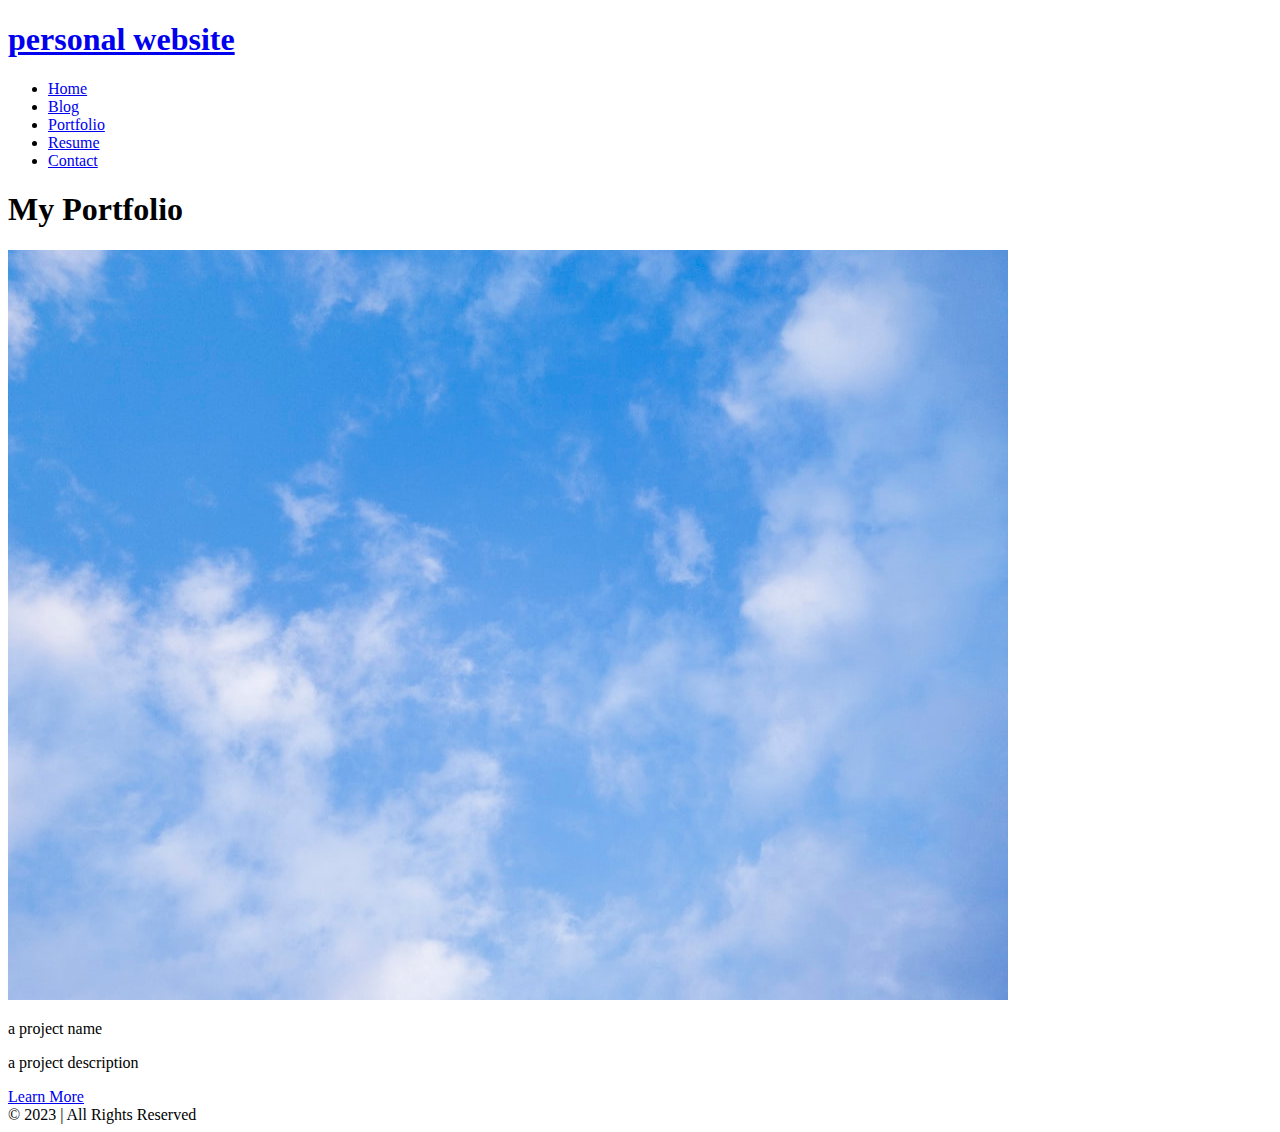
==== portfolio.html @ b61c6d44 "feat: add content to README.md" ====
<!DOCTYPE html>
<html>
 <head>
    <html lang="en">
    <title>My Personal Website</title>
    <link rel="stylesheet" href="styles.css" />
    <title>My Portfolio</title>
   <body>
    <nav class ="navbar">
        <h1 class="logo"><a href="index.html">personal website</a></h1>
        <ul class="nav-list">
            <li><a href="index.html">Home</a></li>
            <li><a href="blog.html">Blog</a></li>
            <li><a href="portfolio.html">Portfolio</a></li>
            <li><a href="resume.html">Resume</a></li>
            <li><a href="contact.html">Contact</a></li>
          </ul>
    </nav>
    <main>
        <h1>My Portfolio</h1> 
        <div class="project"></div>
        <div class="about-image"></div>
        <img src="sky.jpg" alt="A video of an image of the sky and clouds being too
          big">
        <div class= "project -details"></div>
            <p class="project-name">a project name</p>
            <p class="project-description">a project description</p>
        <a href="index.html">Learn More</a>
    </main>
    <footer class= "footer">
        © 2023 <Thomas's Website> | All Rights Reserved
    </footer>
   </body>
 </head>

</html>
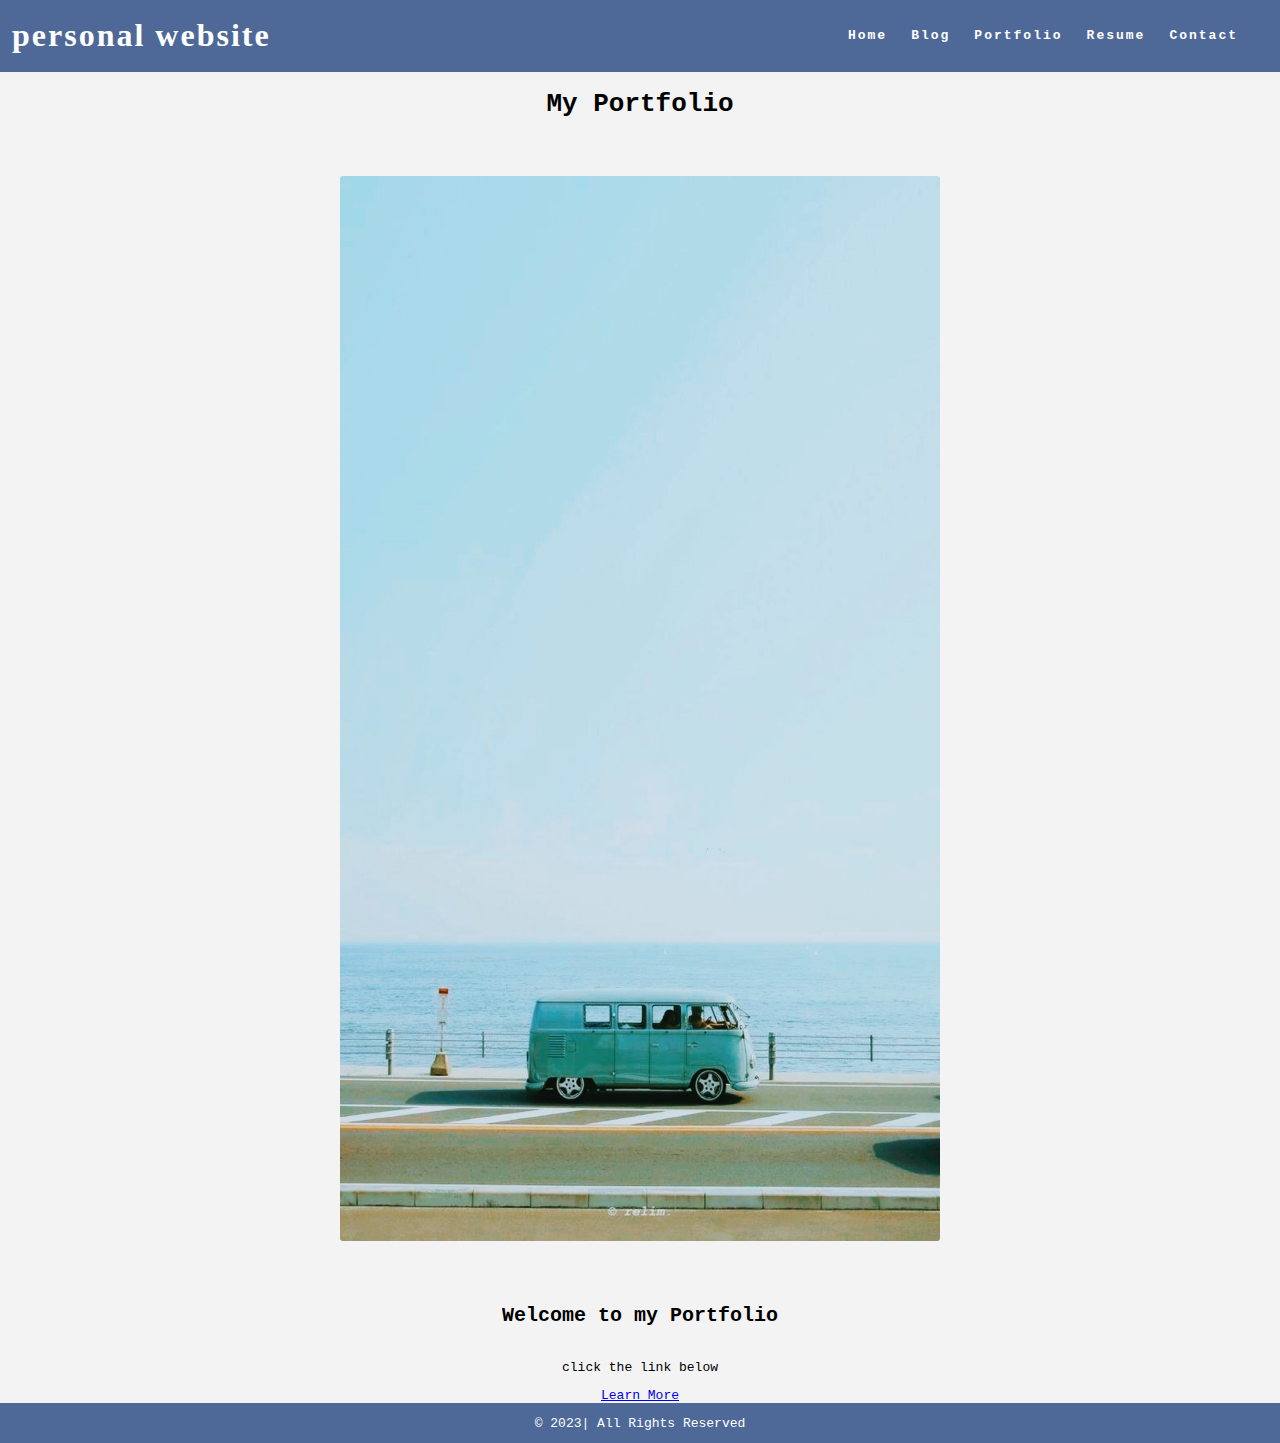
==== commit acd08f1d: "feat: add link to README.md" ====
--- a/portfolio.html
+++ b/portfolio.html
@@ -19,12 +19,12 @@
     <main>
         <h1>My Portfolio</h1> 
         <div class="project"></div>
-        <div class="about-image"></div>
-        <img src="sky.jpg" alt="A video of an image of the sky and clouds being too
-          big">
+        <div class="about-image"><img src="bus.jpg" alt="A bus picture"></div>
+
         <div class= "project -details"></div>
-            <p class="project-name">a project name</p>
-            <p class="project-description">a project description</p>
+            <p class="project-name">Welcome to my Portfolio</p>
+            <p class="project-description">click the link below
+            </p>
         <a href="index.html">Learn More</a>
     </main>
     <footer class= "footer">
--- a/styles.css
+++ b/styles.css
@@ -0,0 +1,266 @@
+:root {
+    /* variables */
+    --cg-black: rgb(78, 105, 152);
+    --cg-blue: rgb(251, 251, 251);
+    --cg-grey: rgb(243, 243, 243);
+    --cg-white: rgb(255, 255, 255);
+  }
+  
+  html {
+    height: 100%;
+  }
+  
+  body {
+    background: var(--cg-grey);
+    position: relative;
+    min-height: 100vh;
+    padding: 0;
+    margin: 0;
+    font-family: monospace;
+  }
+  
+  /* CSS for navigation */
+  
+  .navbar {
+    position: -webkit-sticky;
+    position: sticky;
+    top: 0;
+    width: 100%;
+    height: 7%;
+    z-index: 10;
+  
+    display: flex;
+    justify-content: space-between;
+    align-items: center;
+    text-align: center;
+  
+    background-color: var(--cg-black);
+    color: var(--cg-white);
+    padding: 0px 0px;
+  
+    /* Debug border */
+    /* border: solid red; */
+  }
+  
+  .nav-list {
+    display: flex;
+    flex-direction: row;
+    position: relative;
+    right: 30px;
+    list-style: none;
+  
+    /* Debug border */
+    /* border: solid blue; */
+  }
+  
+  .navbar a {
+    color: var(--cg-white);
+    font-weight: bold;
+    margin: 0 12px;
+    text-decoration: none;
+    letter-spacing: 2px;
+  
+    font-family: monospace;
+  }
+  
+  .navbar a:hover {
+    color: var(--cg-blue);
+    text-decoration: underline;
+  }
+  
+  .navbar a:active {
+    color: var(--cg-blue);
+  }
+  
+  .logo a {
+    font-family: Georgia;
+  }
+  
+  .logo a:hover {
+    text-decoration: None;
+  }
+  
+  main {
+    padding: 0 20px 40px 20px;
+    display: flex;
+    flex-direction: column;
+    justify-content: center;
+    align-items: center;
+  }
+  
+  .page-title {
+    display: flex;
+    justify-content: center;
+    font-size: 40px;
+    font-family: Georgia;
+  }
+  
+  /* CSS for portfolio grid */
+  
+  .project {
+    display: flex;
+    flex-direction: row;
+    max-width: 100%;
+    margin: 1em 0 2em 0;
+  
+    /* Debug border */
+    /* border: 2px solid blue; */
+  }
+  
+  .item-link {
+    width: 70%;
+  
+    /* Debug border */
+    /* border: 2px solid red; */
+  }
+  
+  .project-image {
+    object-fit: cover;
+    width: 50%;
+    height: 50px;
+    flex-basis: 50px;
+    flex-grow: 2;
+  
+    /* Debug border */
+    /* border: 2px solid black; */
+  }
+  
+  
+  .project-details {
+    display: flex;
+    background-color: var(--cg-white);
+    width: 30%;
+    height: 500px;
+    flex-shrink: 1;
+    padding: 0 20px;
+    margin: 0px;
+    line-height: 1.5;
+    overflow: scroll;
+  
+    flex-direction: column;
+    text-align: center;
+    justify-content: center;
+  
+    /* Debug border */
+    /* border: 2px solid green; */
+  }
+  
+  .project-details a {
+    color: var(--cg-black);
+    text-decoration: none;
+    font-weight: bold;
+    letter-spacing: 1px;
+  }
+  
+  .project-details a:hover {
+    color: var(--cg-blue);
+    text-decoration: underline;
+  }
+  
+  .project-details {
+    font-weight: bold;
+  }
+  
+  .project-name {
+    font-weight: bold;
+    font-size: 20px;
+  }
+  
+  /* CSS for home page */
+  
+  .about {
+    display: flex;
+    align-items: center;
+    justify-content: space-between;
+    padding: 20px;
+    background-color: #f8f8f8;
+    border: 1px solid #ccc;
+    border-radius: 5px;
+    /* box-shadow: 0 0 10px rgba(0, 0, 0, 0.1); */
+  }
+  
+  .about-image img {
+    max-width: 600px;
+    border-radius: 3px;
+    /* box-shadow: 0 0 10px rgba(0, 0, 0, 0.2); */
+  }
+  
+  .about-text {
+    flex: 1;
+    margin-left: 20px;
+  }
+  
+  .about-text h2 {
+    font-size: 24px;
+    margin-bottom: 10px;
+  }
+  
+  .about-text p {
+    font-size: 16px;
+    line-height: 1.5;
+  }
+  
+  /* CSS for resume page */
+  
+  .button {
+    background-color: var(--cg-black);
+    border: none;
+    color: var(--cg-white);
+  
+    font-family: monospace;
+  
+    padding: 5px 7px;
+    text-align: center;
+  
+    border-radius: 2px;
+  }
+  
+  .button:hover {
+    background-color: var(--cg-blue);
+  }
+  
+  .resume h2 {
+    font-family: Georgia;
+  }
+  
+  /* CSS for contact form */
+  
+  label {
+    display: block;
+    margin-bottom: 8px;
+    font-family: Georgia;
+    font-weight: bold;
+  }
+  
+  input[type="text"],
+  input[type="email"],
+  textarea {
+    width: 100%;
+    padding: 10px;
+    margin-bottom: 15px;
+    border: 1px solid #ccc;
+    border-radius: 4px;
+    font-size: 16px;
+    resize: none;
+  }
+  
+  /* Add some spacing to the form */
+  form {
+    width: 500px;
+    margin: 0 auto;
+  }
+  
+  /* CSS for footer */
+  
+  .footer {
+    display: flex;
+    justify-content: center;
+    align-items: center;
+    background-color: var(--cg-black);
+    color: var(--cg-white);
+    position: absolute;
+    bottom: 0;
+    width: 100%;
+    height: 2.5rem;
+  }
+  